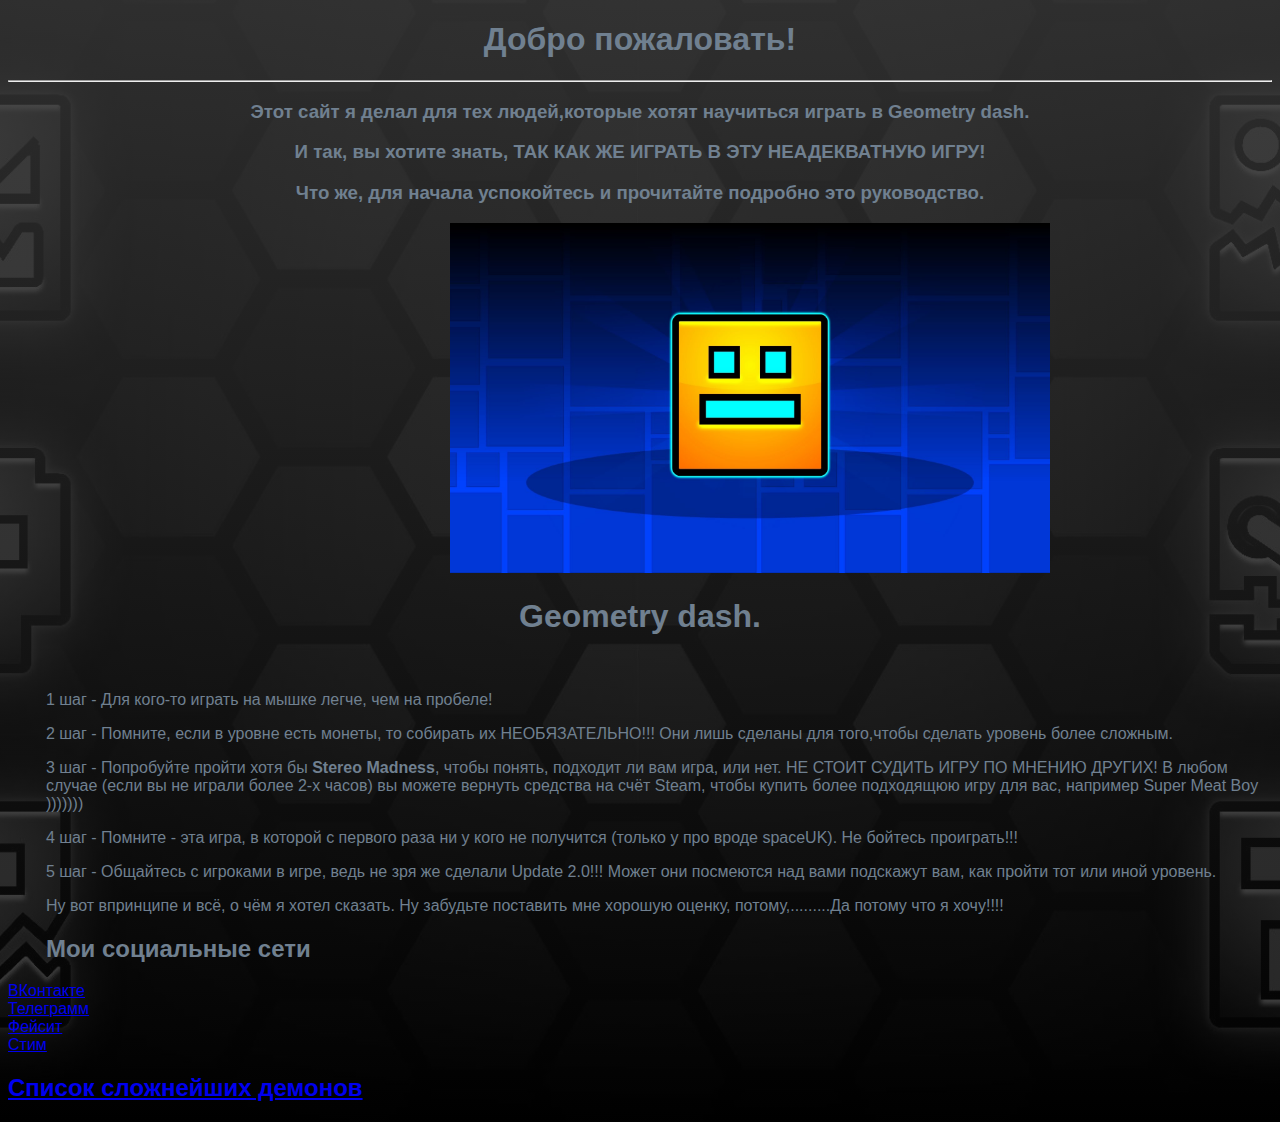
==== index.html @ 26c85909 "my first site" ====
<!DOCTYPE html>
<html lang="en">
<head>
    <title>
        Сайт for Казаков
    </title>
    <meta charset='UTF-8'/>
   <link href="disign.css" rel="stylesheet"/>
</head>
<body>
    
  <h1 style="position: relative;text-align: center;">Добро пожаловать!</h1>
  <hr>
  <h3 style="position: relative;text-align: center;">Этот сайт я делал для тех людей,которые хотят научиться играть в Geometry dash.</h3>
   <h3 style="position: relative;text-align: center"> И так, вы хотите знать, ТАК КАК ЖЕ ИГРАТЬ В ЭТУ НЕАДЕКВАТНУЮ ИГРУ!</h3>
    <h3 style="position: relative;text-align: center">Что же, для начала успокойтесь и прочитайте подробно это руководство.</h3>
    <img style="position: relative;left: 35%;" src="img/E99nFI3LVOMgKFI40bdO8C4WoQw1KP.jpg" width="600px" height="350px"/>
    <h1  style="position: relative;text-align: center">Geometry dash.</h1>
    <br>
    <p style="position: relative;left: 3%; width: 97%;"> 1 шаг - Для кого-то играть на мышке легче, чем на пробеле!</p>
    <p style="position: relative;left: 3%; width: 97%;"> 2 шаг - Помните, если в уровне есть монеты, то собирать их НЕОБЯЗАТЕЛЬНО!!! Они лишь сделаны для того,чтобы сделать уровень более сложным.</p>
    <p style="position: relative;left: 3%; width: 97%;"> 3 шаг - Попробуйте пройти хотя бы <strong>Stereo Madness</strong>, чтобы понять, подходит ли вам игра, или нет. НЕ СТОИТ СУДИТЬ ИГРУ ПО МНЕНИЮ ДРУГИХ!
    В любом случае (если вы не играли более 2-х часов) вы можете вернуть средства на счёт Steam, чтобы купить более подходящюю игру для вас, например Super Meat Boy )))))))</p>
    <p style="position: relative;left: 3%; width: 97%;"> 4 шаг - Помните - эта игра, в которой с первого раза ни у кого не получится (только у про вроде spaceUK). Не бойтесь проиграть!!!</p>
    <p style="position: relative;left: 3%; width: 97%;"> 5 шаг - Общайтесь с игроками в игре, ведь не зря же сделали Update 2.0!!! Может они посмеются над вами подскажут вам, как пройти тот или иной уровень.</p>

    <p style="position: relative;left: 3%; width: 97%;"> Ну вот впринципе и всё, о чём я хотел сказать. Ну забудьте поставить мне хорошую оценку, потому,.........Да потому что я хочу!!!!</p>
<h2 style="position: relative; left: 3%; width: 97%;">Мои социальные сети</h2> 
    <li>
        <a href="https://vk.com/slava5533" target="_blank"> ВКонтакте</a>
    </li>
    <li>
        <a href="https://t.me/votslavik" target="_blank"> Телеграмм</a> 
    </li>
    <li>
        <a href="https://www.faceit.com/ru/players/Svave0y0" target="_blank"> Фейсит</a>
    </li>
    <li>
        <a href="https://steamcommunity.com/id/svave0y0" target="_blank"> Стим</a>
    </li>
   <h2>
    <li>
        <a href="demons.html">Список сложнейших демонов</a>
    </li>
</h2>


</body>
</html>
---- disign.css ----
body {
    background-color:whitesmoke;
    font-size: 16px;
    font-family:Verdana, Geneva, Tahoma, sans-serif;
    background: linear-gradient( rgba(58, 58, 58, 0.8), rgba(0, 0, 0, 0.5) ), url(img/fon.jpg);
background-repeat: no-repeat;
background-size: cover;
background-position: top;
    }
    h1{
        color: slategray;
    }
    h2{
        color: slategray;
    }
    h3{
        color: slategray;
    }
    p{
        color:slategray;
    }
    ul{
        color: slategray;
    }
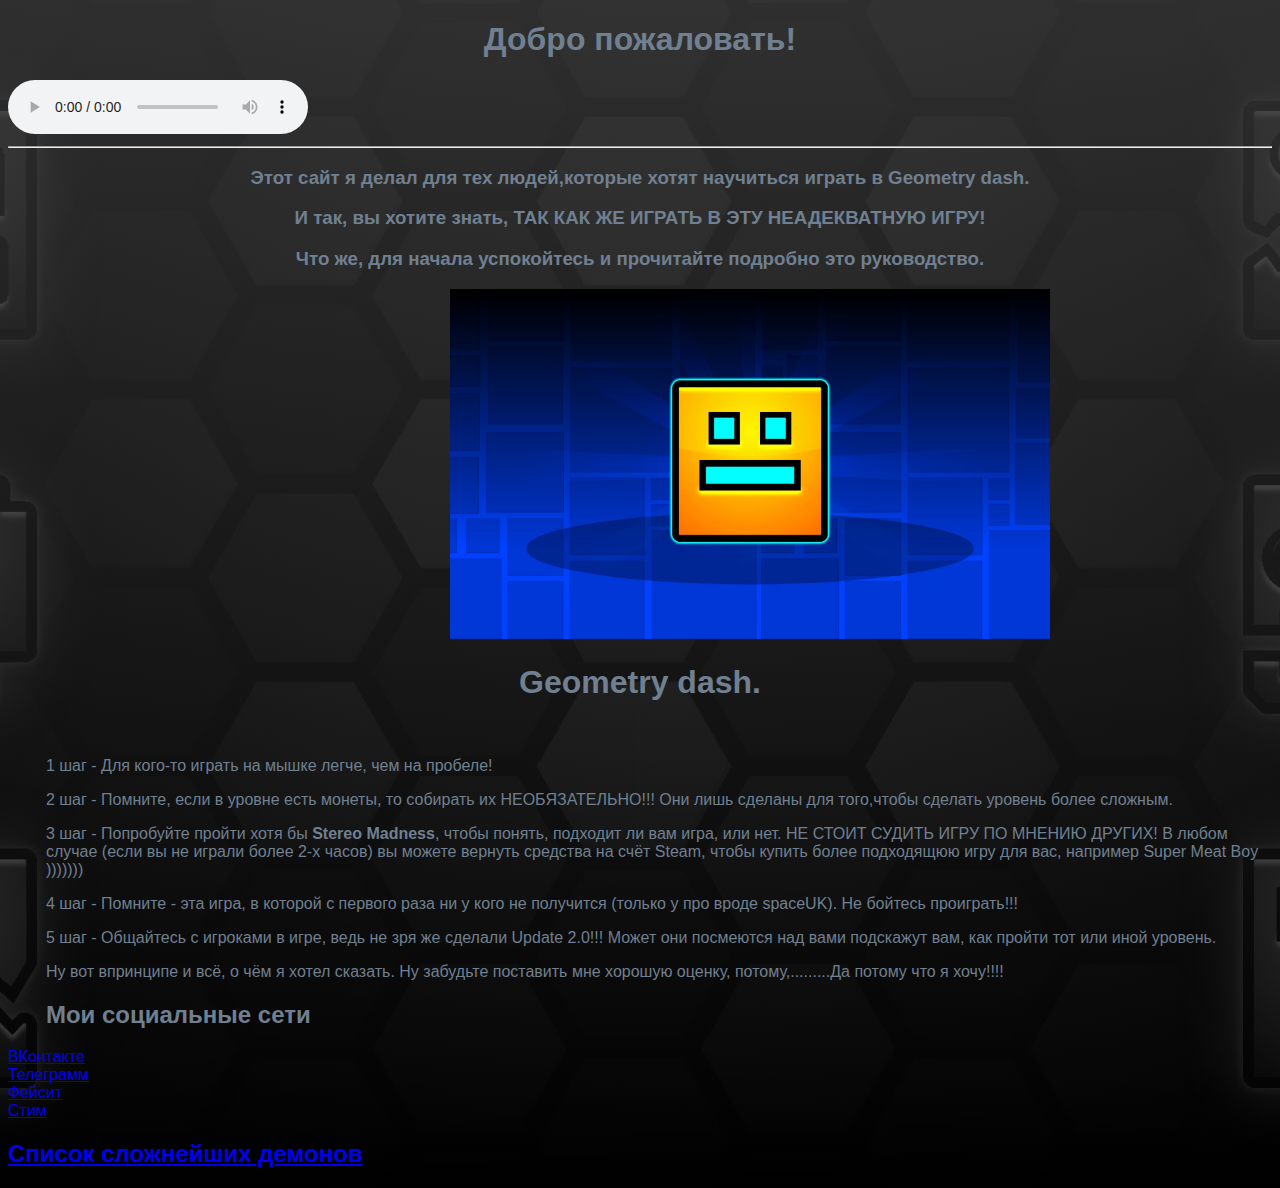
==== commit aee73e5f: "Add files via upload" ====
--- a/index.html
+++ b/index.html
@@ -8,8 +8,10 @@
    <link href="disign.css" rel="stylesheet"/>
 </head>
 <body>
+   
     
   <h1 style="position: relative;text-align: center;">Добро пожаловать!</h1>
+  <audio controls src="music/Gachi.mp3"></audio>
   <hr>
   <h3 style="position: relative;text-align: center;">Этот сайт я делал для тех людей,которые хотят научиться играть в Geometry dash.</h3>
    <h3 style="position: relative;text-align: center"> И так, вы хотите знать, ТАК КАК ЖЕ ИГРАТЬ В ЭТУ НЕАДЕКВАТНУЮ ИГРУ!</h3>
@@ -45,5 +47,7 @@
 </h2>
 
 
+
+
 </body>
 </html>
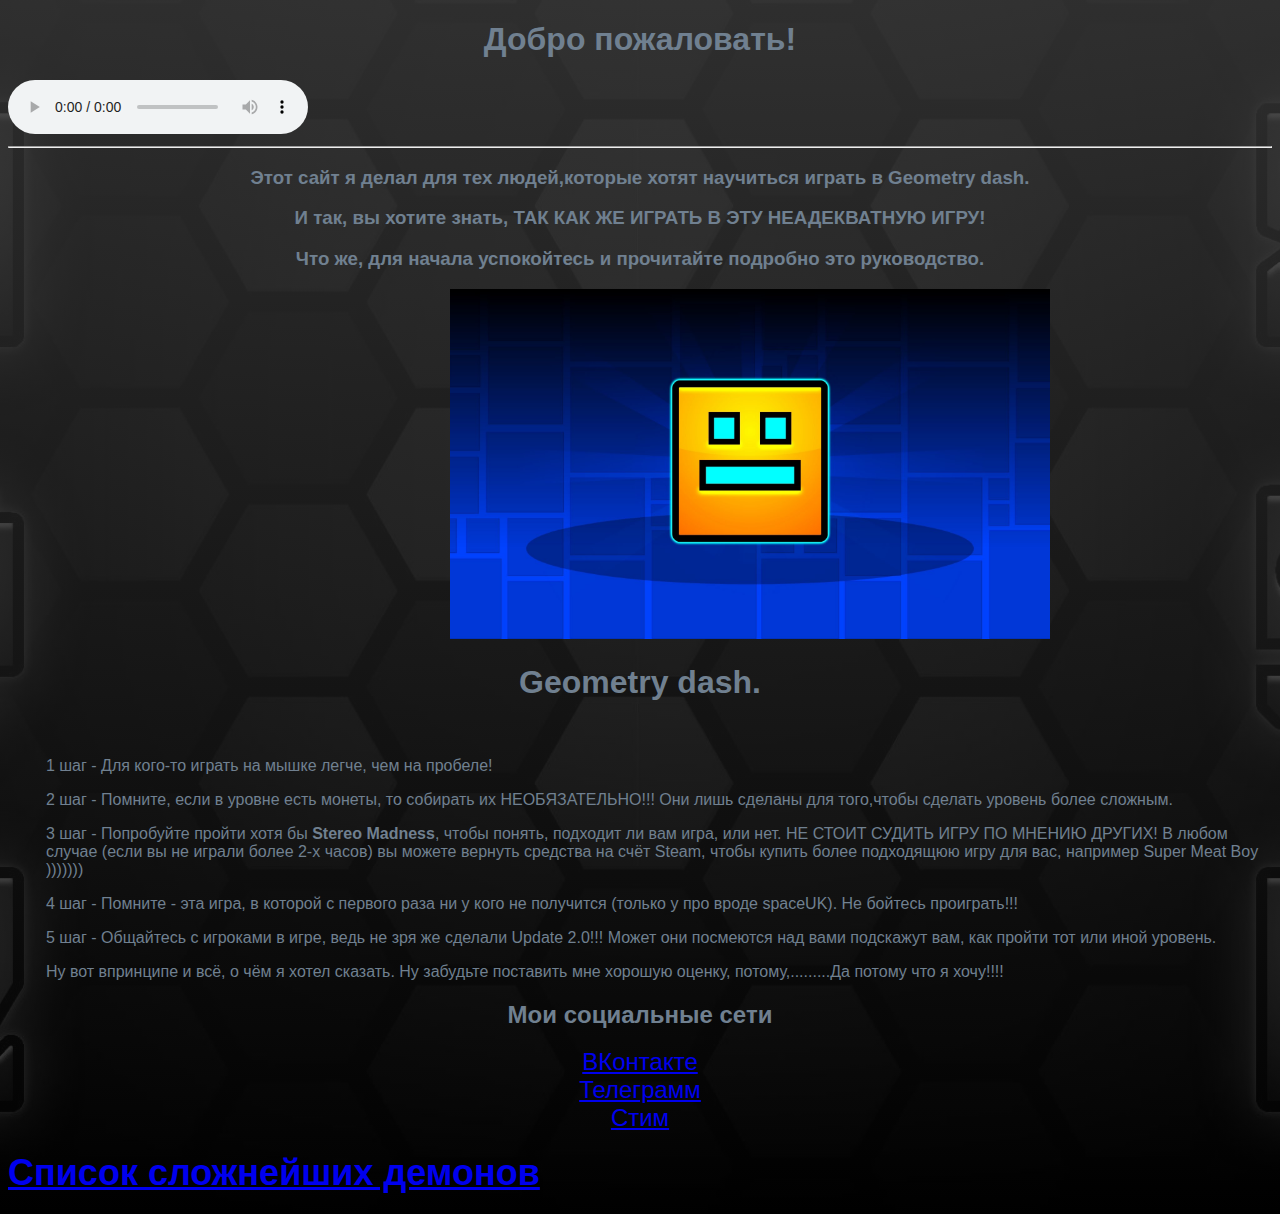
==== commit cf098bae: "Add files via upload" ====
--- a/index.html
+++ b/index.html
@@ -27,17 +27,14 @@
     <p style="position: relative;left: 3%; width: 97%;"> 5 шаг - Общайтесь с игроками в игре, ведь не зря же сделали Update 2.0!!! Может они посмеются над вами подскажут вам, как пройти тот или иной уровень.</p>
 
     <p style="position: relative;left: 3%; width: 97%;"> Ну вот впринципе и всё, о чём я хотел сказать. Ну забудьте поставить мне хорошую оценку, потому,.........Да потому что я хочу!!!!</p>
-<h2 style="position: relative; left: 3%; width: 97%;">Мои социальные сети</h2> 
-    <li>
-        <a href="https://vk.com/slava5533" target="_blank"> ВКонтакте</a>
+<h2 style="position: relative;text-align: center;">Мои социальные сети</h2> 
+    <li style="position: relative;text-align: center;"> 
+        <a href="https://vk.com/slava5533" target="_blank" > ВКонтакте</a>
     </li>
-    <li>
+    <li style="position: relative;text-align: center;">
         <a href="https://t.me/votslavik" target="_blank"> Телеграмм</a> 
     </li>
-    <li>
-        <a href="https://www.faceit.com/ru/players/Svave0y0" target="_blank"> Фейсит</a>
-    </li>
-    <li>
+    <li style="position: relative;text-align: center;">
         <a href="https://steamcommunity.com/id/svave0y0" target="_blank"> Стим</a>
     </li>
    <h2>
--- a/disign.css
+++ b/disign.css
@@ -21,4 +21,7 @@
     }
     ul{
         color: slategray;
+    }
+    li{
+        font-size: 1.5em;
     }